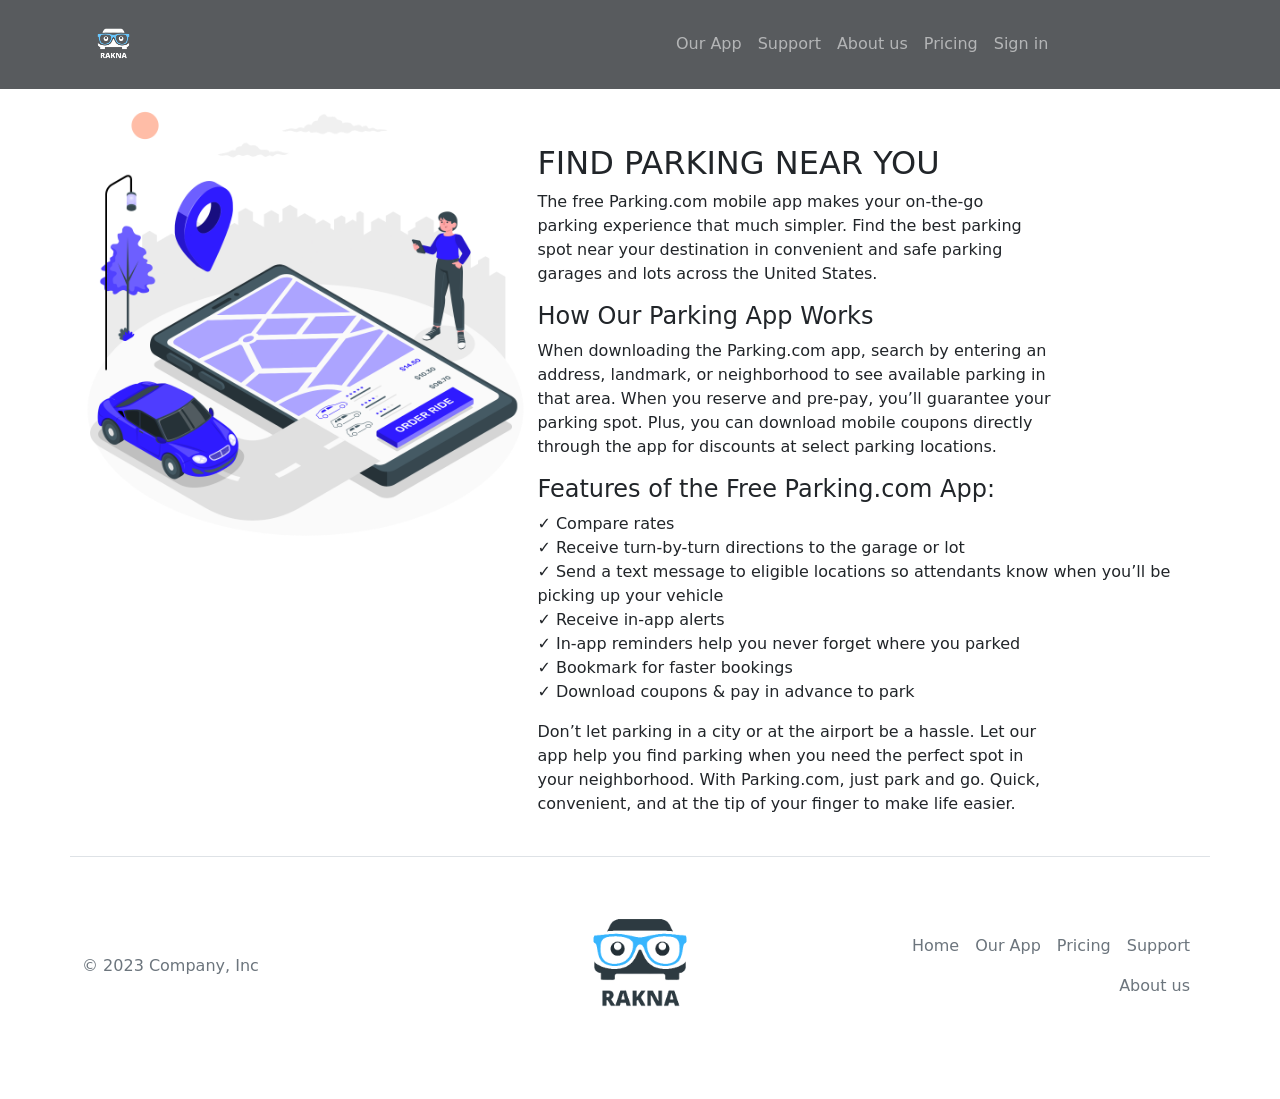
==== ourApp.html @ 6dabee0e "Add files via upload" ====
<!DOCTYPE html>
<html lang="en">
<head>
    <meta charset="UTF-8">
    <meta http-equiv="X-UA-Compatible" content="IE=edge">
    <meta name="viewport" content="width=device-width, initial-scale=1.0">
    <link rel="stylesheet" href="css/bootstrap.css">
    <link rel="icon" href="img/2222.png">
    <title>Our App</title>

    <style>
      @media (min-width: 992px){
    .navBar1{
        margin-left: 320px;
    }
}

    </style>
</head>
<body>  
    <header>
      <nav class="navbar navbar-expand-lg navbar-dark bg-dark fixed-top opacity-75 " aria-label="Ninth navbar example">
        <div class="container-xl">
          <a href="index.html" class="navbar-brand"><img class="img-fluid brand w-25"  src="img/2222.png" alt=""></a>
          <button class="navbar-toggler" type="button" data-bs-toggle="collapse" data-bs-target="#navbarsExample07XL" aria-controls="navbarsExample07XL" aria-expanded="false" aria-label="Toggle navigation">
            <span class="navbar-toggler-icon"></span>
          </button>
          
          <div class="collapse navbar-collapse navBar1" id="navbarsExample07XL">
            <ul class="navbar-nav me-auto mb-2 mb-lg-0">
              <li class="nav-item ">
                <a class="nav-link" href="ourApp.html">Our App</a>
              </li>
              <li class="nav-item">
                <a class="nav-link" href="Support.html">Support</a>
              </li>
              <li class="nav-item">
                <a class="nav-link" href="AboutUs.html">About us</a>
              </li>
              <li class="nav-item">
                <a class="nav-link" href="#">Pricing</a>
              </li>
              <li class="nav-item">
                <a class="nav-link" href="signin.html">Sign in</a>
              </li>
              
            </ul>
           
          </div>
        </div>
      </nav>
    </header>
    

    <section class="mt-5">
        <div class="container d-lg-flex d-sm-block pt-5">
            <div class="w-50">
                <img class="w-100" src="img/Order ride-amico.png" alt="">
            </div>
            <div class="ms-2">
                <p class="h2 mt-5" >FIND PARKING NEAR YOU</p>
                <p>The free Parking.com mobile app makes your on-the-go <br> parking experience that much simpler. Find the best parking <br> spot near your destination in convenient and safe parking <br> garages and lots across the United States.</p>
                <p class="h4">How Our Parking App Works</p>
                <p>When downloading the Parking.com app, search by entering an <br> address, landmark, or neighborhood to see available parking in <br> that area. When you reserve and pre-pay, you’ll guarantee your <br> parking spot. Plus, you can download mobile coupons directly <br> through the app for discounts at select parking locations.</p>
                <p class="h4" >Features of the Free Parking.com App:</p>
                <p>✓ Compare rates <br>
                    ✓ Receive turn-by-turn directions to the garage or lot <br>
                    ✓ Send a text message to eligible locations so attendants know when you’ll be picking up your vehicle <br>
                    ✓ Receive in-app alerts <br>
                    ✓ In-app reminders help you never forget where you parked <br>
                    ✓ Bookmark for faster bookings <br>
                    ✓ Download coupons & pay in advance to park</p>
                <p>Don’t let parking in a city or at the airport be a hassle. Let our <br> app help you find parking when you need the perfect spot in <br> your neighborhood. With Parking.com, just park and go. Quick, <br> convenient, and at the tip of your finger to make life easier.</p>    
            </div>
        </div>
    </section>


    <footer class="d-flex flex-wrap justify-content-between align-items-center py-3 my-4 border-top container">
      <p class="col-md-4 mb-0 text-muted">&copy; 2023 Company, Inc</p>
  
      <a href="index.html" class="col-md-4 d-flex align-items-center justify-content-center mb-3 mb-md-0 me-md-auto link-dark text-decoration-none">
        <img class="w-50" src="img/Blue Simple Car Wash Logo (1).png" alt="">
      </a>
  
      <ul class="nav col-md-4 justify-content-end">
        <li class="nav-item"><a href="index.html" class="nav-link px-2 text-muted">Home</a></li>
        <li class="nav-item"><a href="ourApp.html" class="nav-link px-2 text-muted">Our App</a></li>
        <li class="nav-item"><a href="#" class="nav-link px-2 text-muted">Pricing</a></li>
        <li class="nav-item"><a href="Support.html" class="nav-link px-2 text-muted">Support</a></li>
        <li class="nav-item"><a href="AboutUs.html" class="nav-link px-2 text-muted">About us</a></li>
      </ul>
    </footer>



    <script src="js/bootstrap.bundle.js"></script>
</body>
</html>
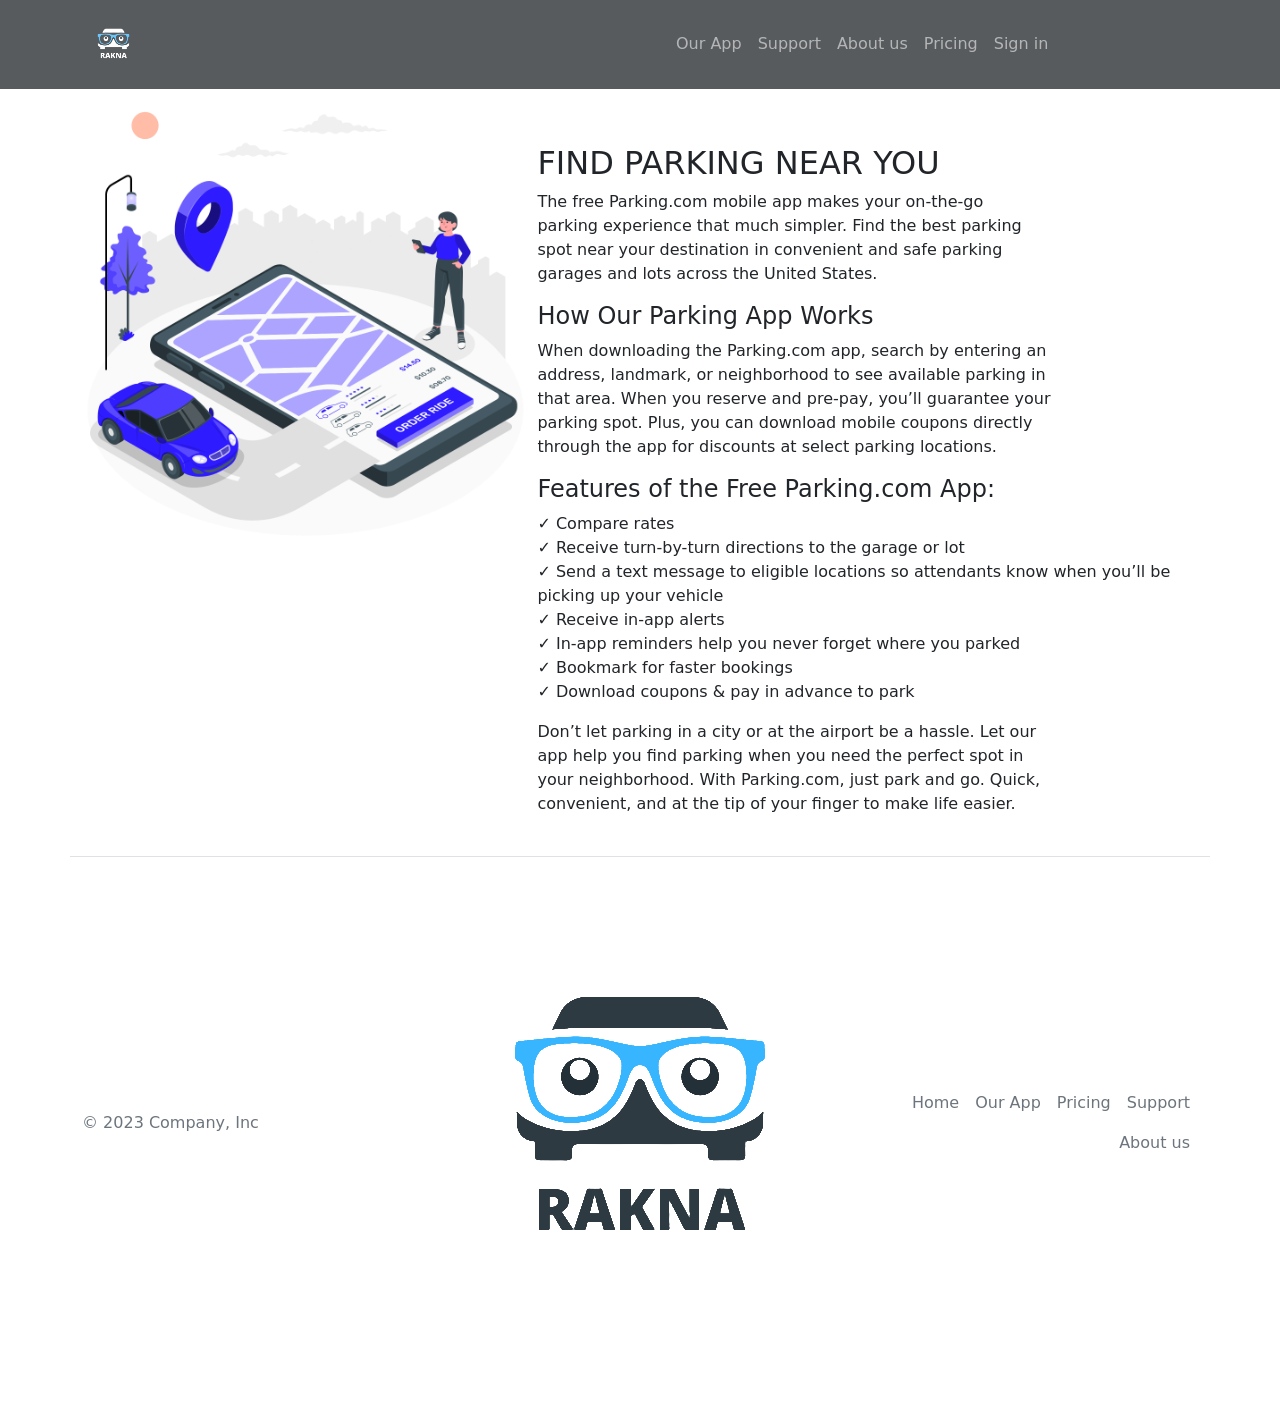
==== commit 65aba982: "Update ourApp.html" ====
--- a/ourApp.html
+++ b/ourApp.html
@@ -12,6 +12,18 @@
       @media (min-width: 992px){
     .navBar1{
         margin-left: 320px;
+    }
+}
+            @media (min-width: 576px){
+    .img1{
+        width: 500px;
+    }
+}
+
+
+@media (max-width: 575.98px){
+    .img1{
+        width: 350px;
     }
 }
 
@@ -80,7 +92,7 @@
       <p class="col-md-4 mb-0 text-muted">&copy; 2023 Company, Inc</p>
   
       <a href="index.html" class="col-md-4 d-flex align-items-center justify-content-center mb-3 mb-md-0 me-md-auto link-dark text-decoration-none">
-        <img class="w-50" src="img/Blue Simple Car Wash Logo (1).png" alt="">
+        <img class="img1" src="img/Blue Simple Car Wash Logo (1).png" alt="">
       </a>
   
       <ul class="nav col-md-4 justify-content-end">
@@ -96,4 +108,4 @@
 
     <script src="js/bootstrap.bundle.js"></script>
 </body>
-</html>+</html>
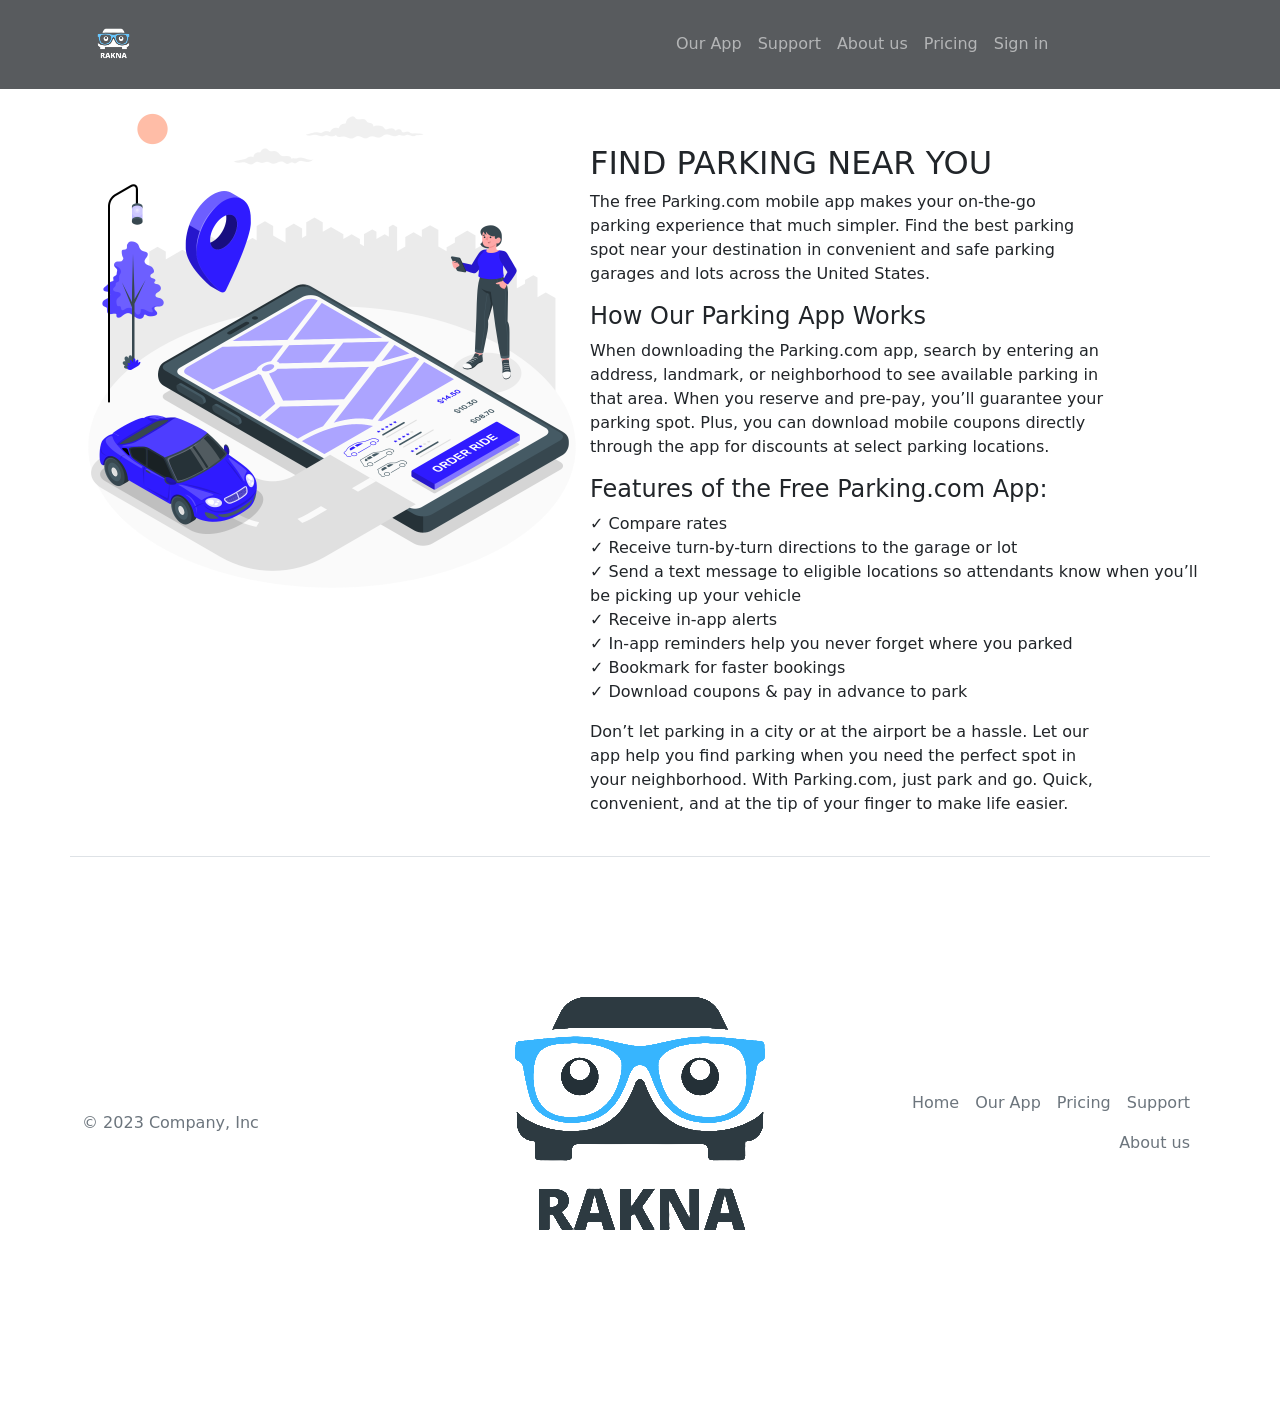
==== commit 22bee1c2: "Update ourApp.html" ====
--- a/ourApp.html
+++ b/ourApp.html
@@ -66,8 +66,8 @@
 
     <section class="mt-5">
         <div class="container d-lg-flex d-sm-block pt-5">
-            <div class="w-50">
-                <img class="w-100" src="img/Order ride-amico.png" alt="">
+            <div class="">
+                <img class="img1" src="img/Order ride-amico.png" alt="">
             </div>
             <div class="ms-2">
                 <p class="h2 mt-5" >FIND PARKING NEAR YOU</p>
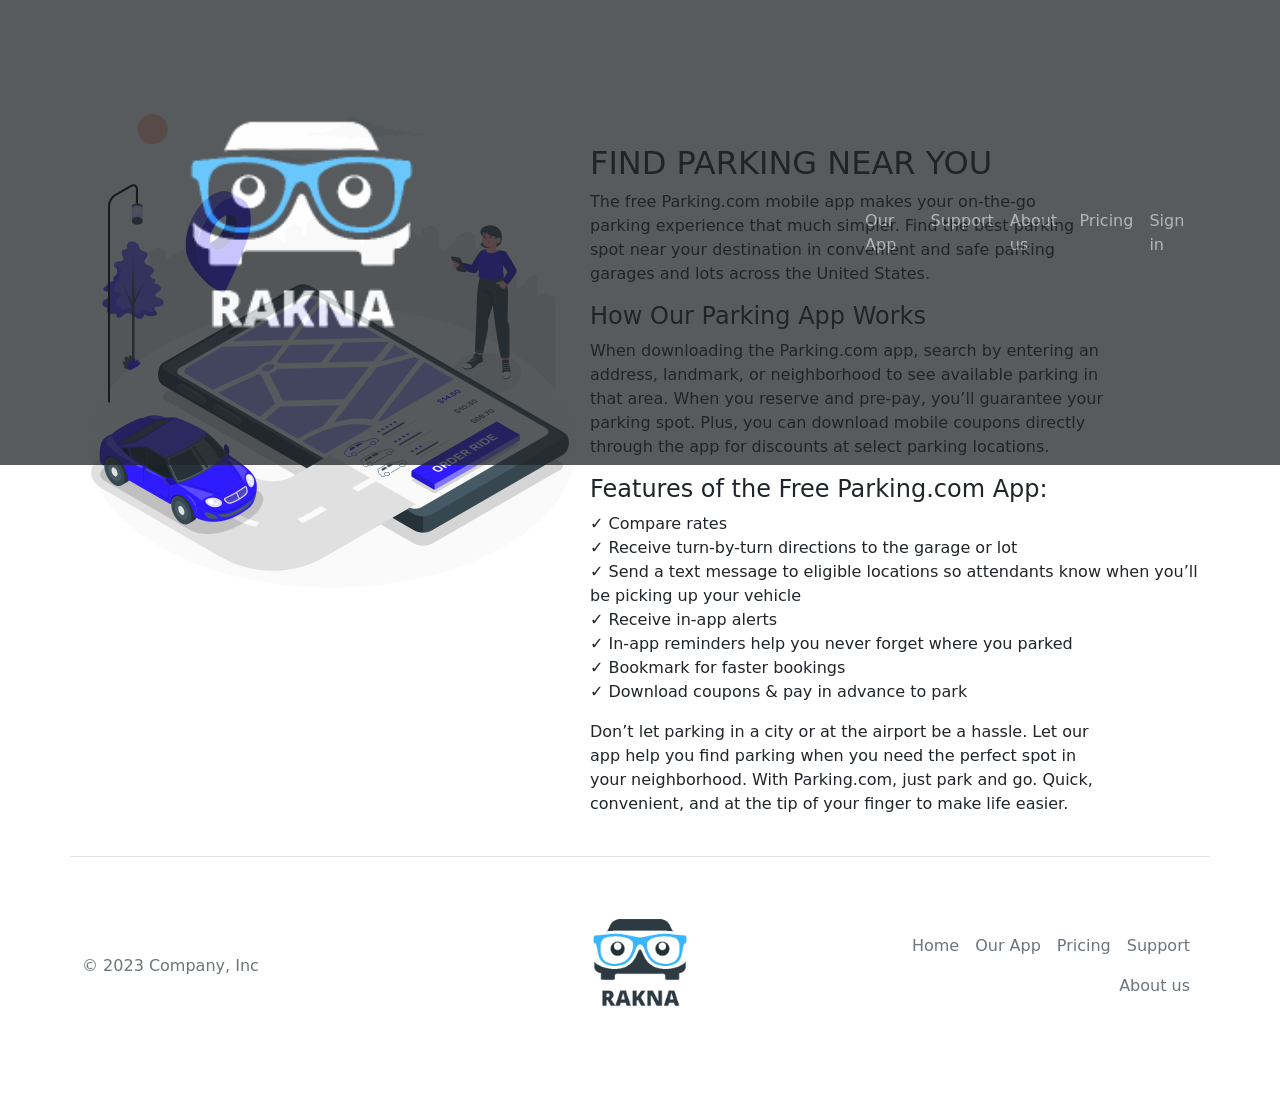
==== commit b07956b8: "Update ourApp.html" ====
--- a/ourApp.html
+++ b/ourApp.html
@@ -33,7 +33,7 @@
     <header>
       <nav class="navbar navbar-expand-lg navbar-dark bg-dark fixed-top opacity-75 " aria-label="Ninth navbar example">
         <div class="container-xl">
-          <a href="index.html" class="navbar-brand"><img class="img-fluid brand w-25"  src="img/2222.png" alt=""></a>
+          <a href="index.html" class="navbar-brand"><img class="img-fluid brand img1"  src="img/2222.png" alt=""></a>
           <button class="navbar-toggler" type="button" data-bs-toggle="collapse" data-bs-target="#navbarsExample07XL" aria-controls="navbarsExample07XL" aria-expanded="false" aria-label="Toggle navigation">
             <span class="navbar-toggler-icon"></span>
           </button>
@@ -92,7 +92,7 @@
       <p class="col-md-4 mb-0 text-muted">&copy; 2023 Company, Inc</p>
   
       <a href="index.html" class="col-md-4 d-flex align-items-center justify-content-center mb-3 mb-md-0 me-md-auto link-dark text-decoration-none">
-        <img class="img1" src="img/Blue Simple Car Wash Logo (1).png" alt="">
+        <img class="w-50" src="img/Blue Simple Car Wash Logo (1).png" alt="">
       </a>
   
       <ul class="nav col-md-4 justify-content-end">
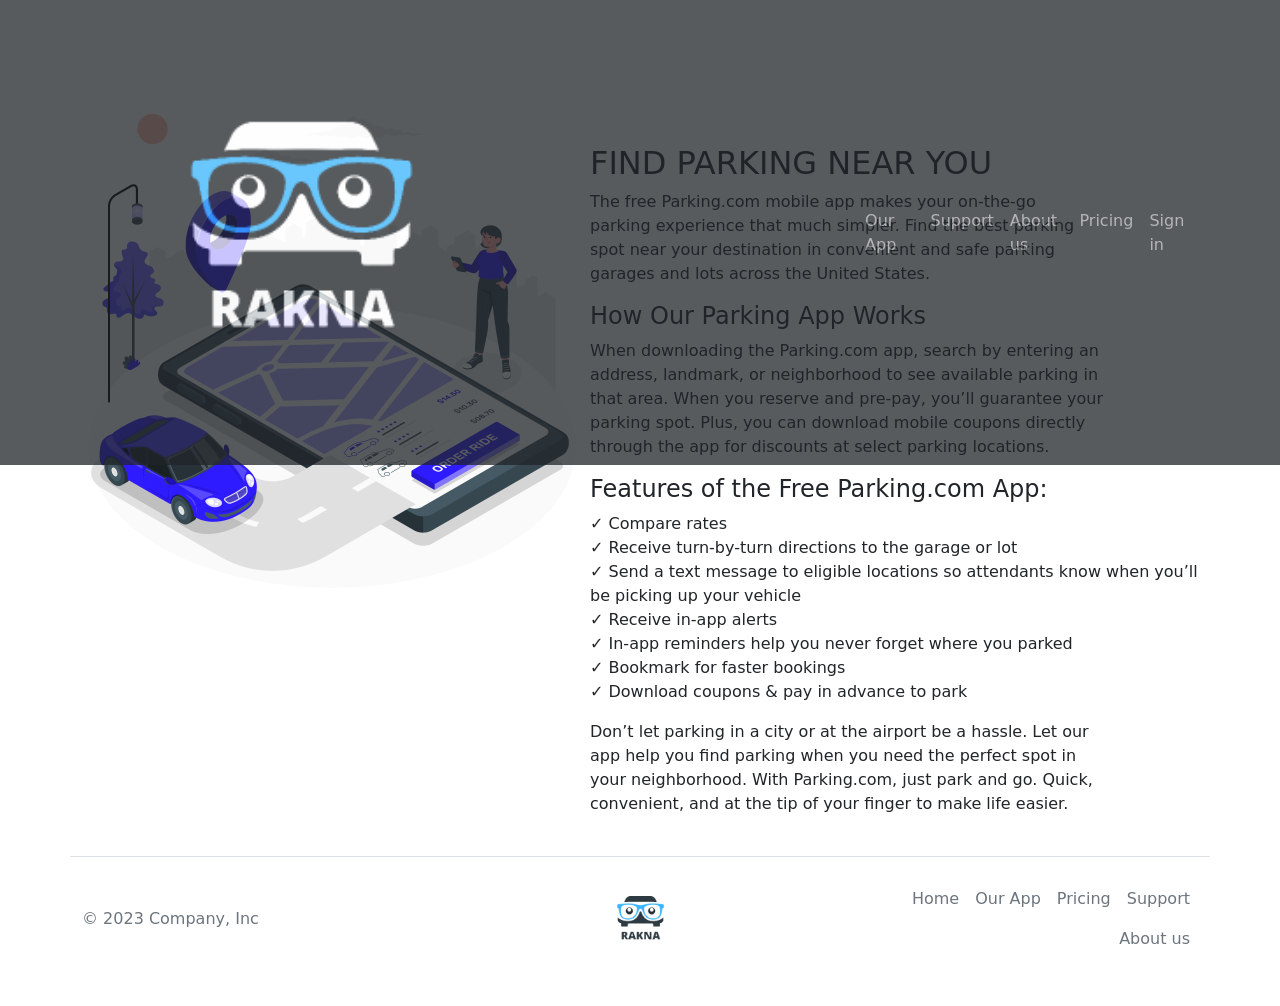
==== commit 0dc1bee1: "Update ourApp.html" ====
--- a/ourApp.html
+++ b/ourApp.html
@@ -92,7 +92,7 @@
       <p class="col-md-4 mb-0 text-muted">&copy; 2023 Company, Inc</p>
   
       <a href="index.html" class="col-md-4 d-flex align-items-center justify-content-center mb-3 mb-md-0 me-md-auto link-dark text-decoration-none">
-        <img class="w-50" src="img/Blue Simple Car Wash Logo (1).png" alt="">
+        <img class="w-25" src="img/Blue Simple Car Wash Logo (1).png" alt="">
       </a>
   
       <ul class="nav col-md-4 justify-content-end">
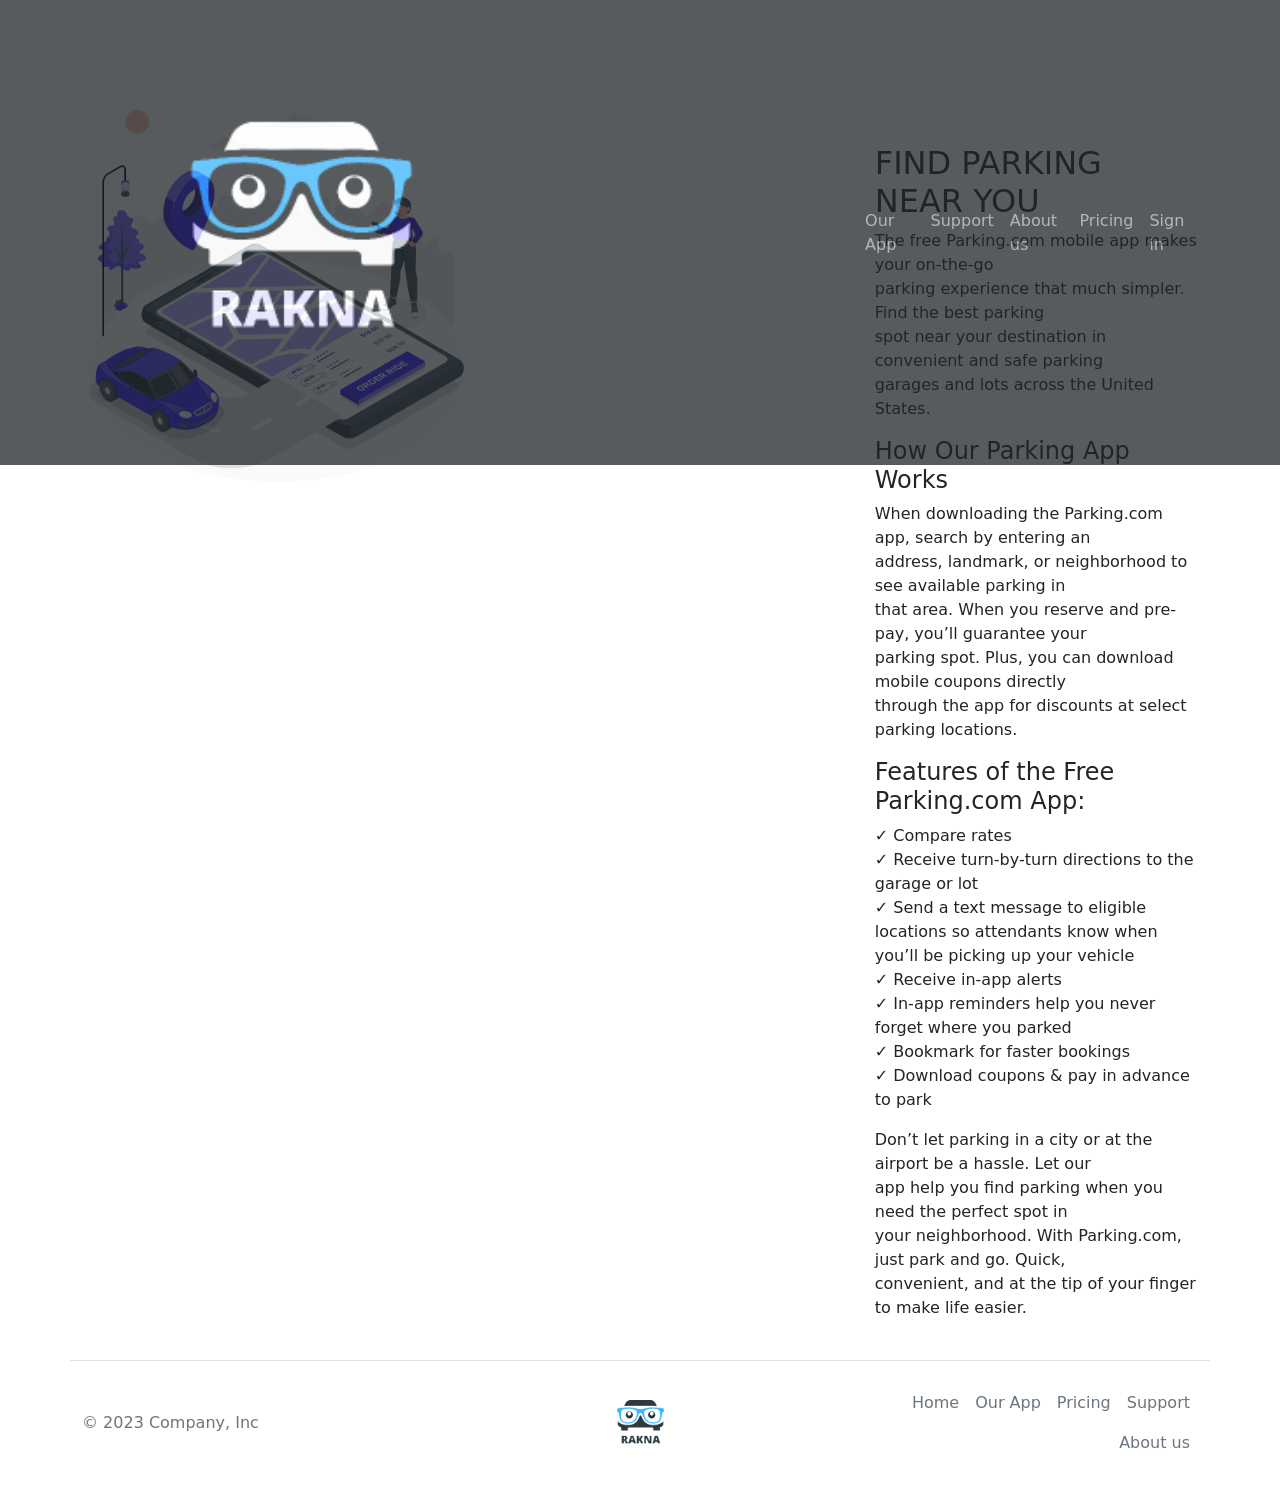
==== commit 8f903a65: "Update ourApp.html" ====
--- a/ourApp.html
+++ b/ourApp.html
@@ -67,7 +67,7 @@
     <section class="mt-5">
         <div class="container d-lg-flex d-sm-block pt-5">
             <div class="">
-                <img class="img1" src="img/Order ride-amico.png" alt="">
+                <img class="w-50" src="img/Order ride-amico.png" alt="">
             </div>
             <div class="ms-2">
                 <p class="h2 mt-5" >FIND PARKING NEAR YOU</p>
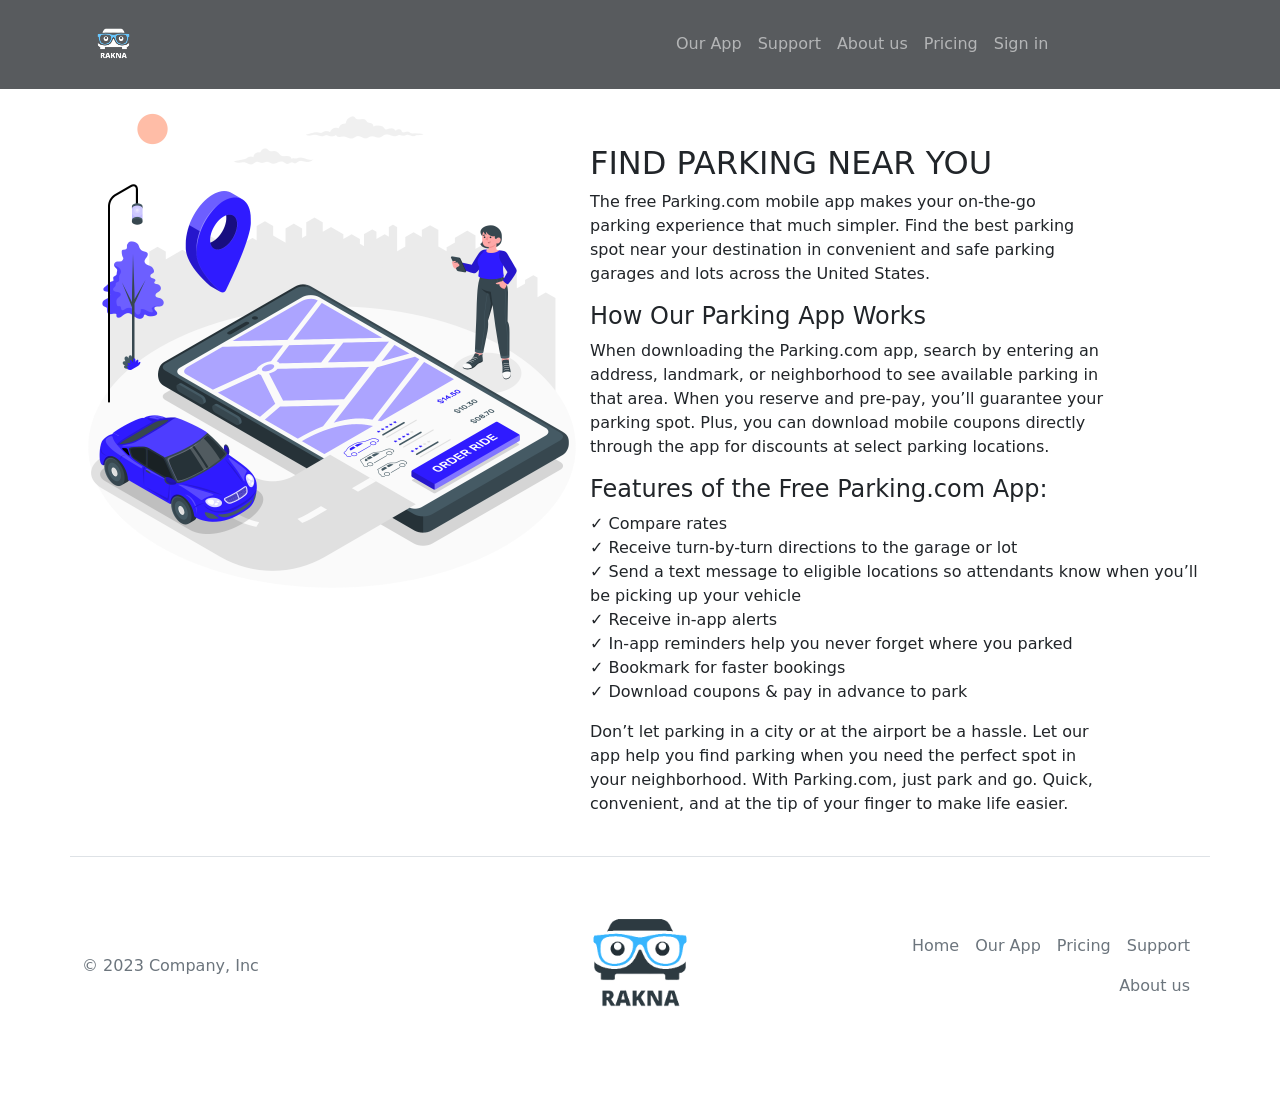
==== commit a5a4d2ff: "Update ourApp.html" ====
--- a/ourApp.html
+++ b/ourApp.html
@@ -14,7 +14,7 @@
         margin-left: 320px;
     }
 }
-            @media (min-width: 576px){
+@media (min-width: 576px){
     .img1{
         width: 500px;
     }
@@ -23,7 +23,7 @@
 
 @media (max-width: 575.98px){
     .img1{
-        width: 350px;
+        width: 400px;
     }
 }
 
@@ -33,7 +33,7 @@
     <header>
       <nav class="navbar navbar-expand-lg navbar-dark bg-dark fixed-top opacity-75 " aria-label="Ninth navbar example">
         <div class="container-xl">
-          <a href="index.html" class="navbar-brand"><img class="img-fluid brand img1"  src="img/2222.png" alt=""></a>
+          <a href="index.html" class="navbar-brand"><img class="img-fluid brand w-25"  src="img/2222.png" alt=""></a>
           <button class="navbar-toggler" type="button" data-bs-toggle="collapse" data-bs-target="#navbarsExample07XL" aria-controls="navbarsExample07XL" aria-expanded="false" aria-label="Toggle navigation">
             <span class="navbar-toggler-icon"></span>
           </button>
@@ -67,7 +67,7 @@
     <section class="mt-5">
         <div class="container d-lg-flex d-sm-block pt-5">
             <div class="">
-                <img class="w-50" src="img/Order ride-amico.png" alt="">
+                <img class="img1" src="img/Order ride-amico.png" alt="">
             </div>
             <div class="ms-2">
                 <p class="h2 mt-5" >FIND PARKING NEAR YOU</p>
@@ -92,7 +92,7 @@
       <p class="col-md-4 mb-0 text-muted">&copy; 2023 Company, Inc</p>
   
       <a href="index.html" class="col-md-4 d-flex align-items-center justify-content-center mb-3 mb-md-0 me-md-auto link-dark text-decoration-none">
-        <img class="w-25" src="img/Blue Simple Car Wash Logo (1).png" alt="">
+        <img class="w-50" src="img/Blue Simple Car Wash Logo (1).png" alt="">
       </a>
   
       <ul class="nav col-md-4 justify-content-end">
